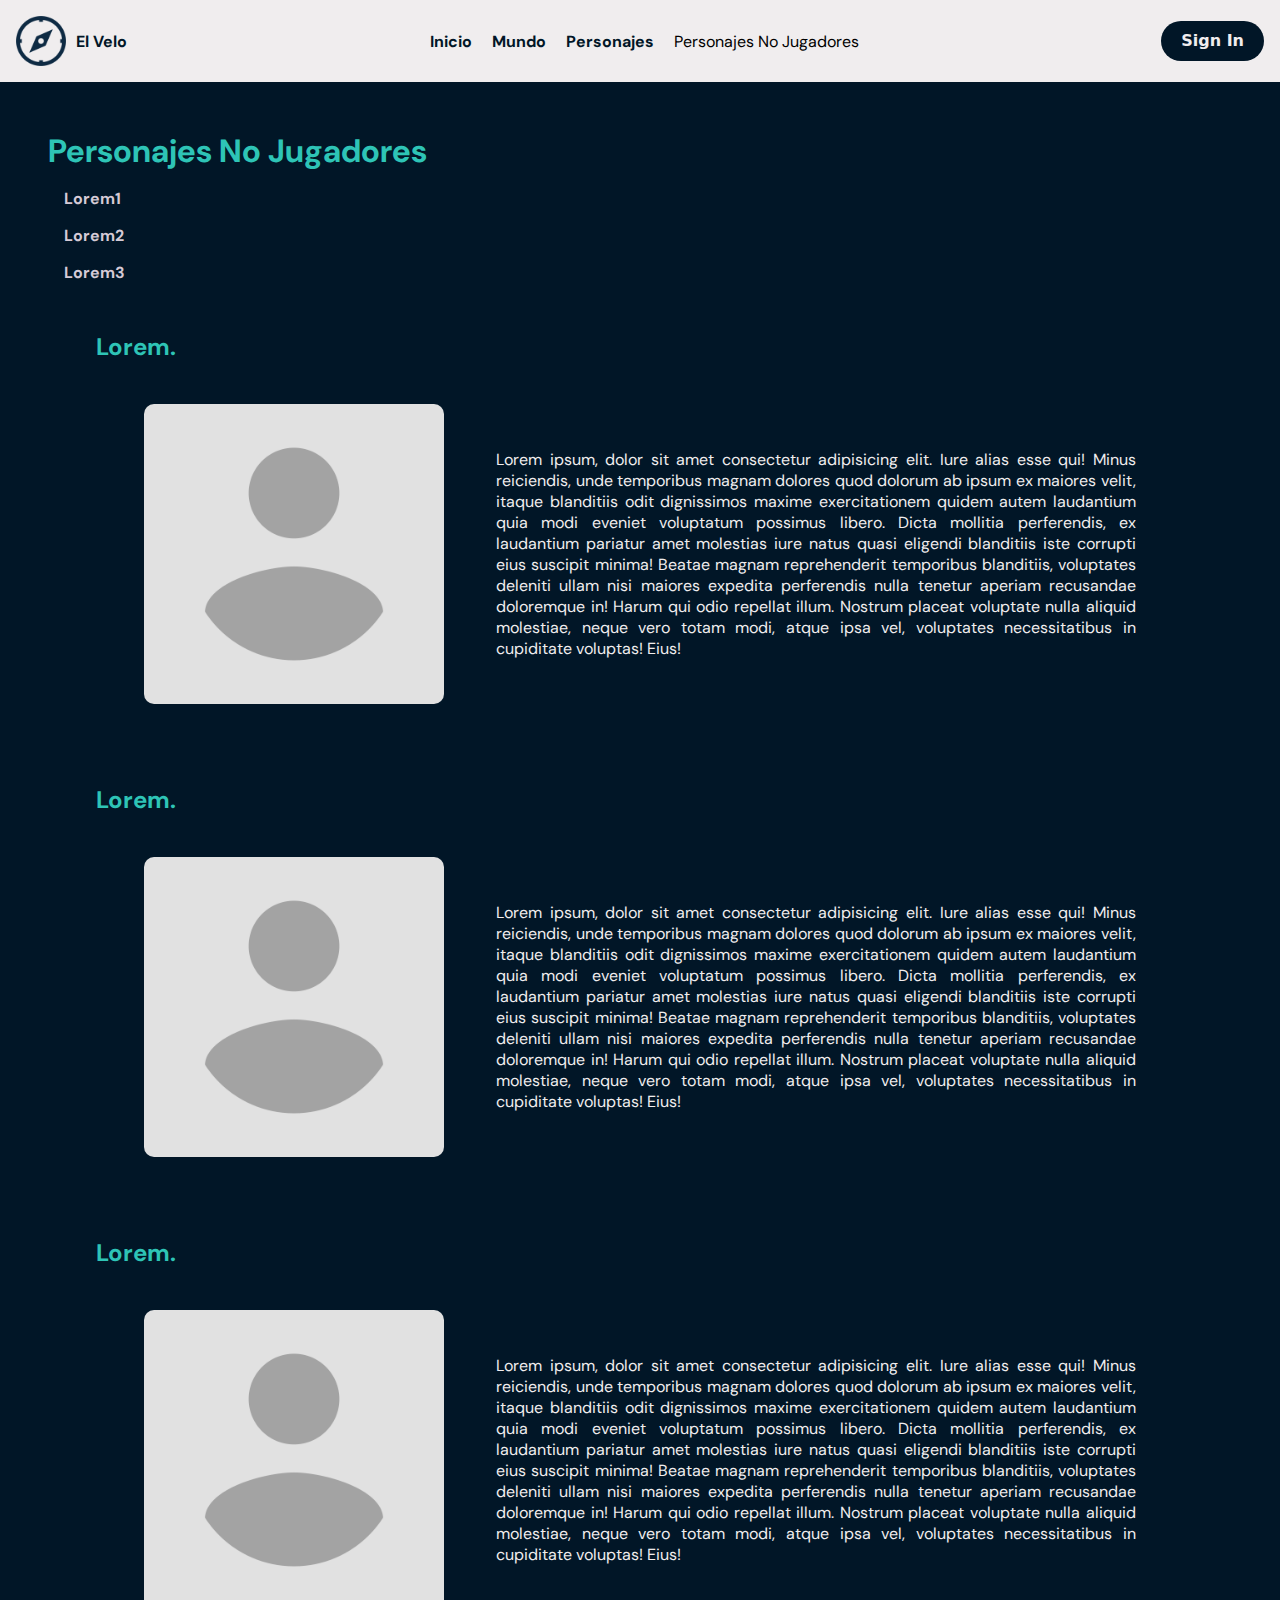
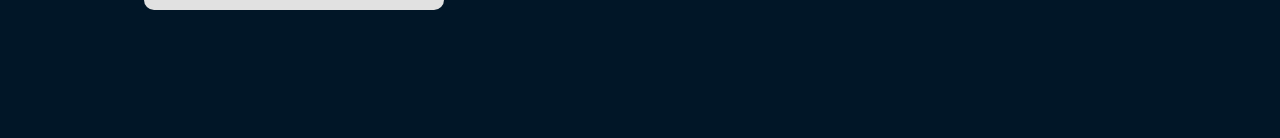
==== npcs.html @ a88cb87e "Primer commit, versión inicial del proyecto." ====
<!DOCTYPE html>
<html lang="en">
<head>
    <meta charset="UTF-8">
    <meta name="viewport" content="width=device-width, initial-scale=1.0">
    
    <!-- CSS -->
    <link rel="stylesheet" href="style.css" class="logoLink">

    <!-- Fonts -->
    <link rel="preconnect" href="https://fonts.googleapis.com">
    <link rel="preconnect" href="https://fonts.gstatic.com" crossorigin>
    <link href="https://fonts.googleapis.com/css2?family=DM+Sans:ital,opsz,wght@0,9..40,100..1000;1,9..40,100..1000&display=swap" rel="stylesheet">

    <title>Personajes No Jugadores</title>
</head>
<body>
    <header>
        <a href="index.html" class="logoLink">
            <img class="logo" src="./resources/adventures-icon-512x512-r2x3wy4g.png" alt="logo">
            El Velo
        </a>
        <nav>
            <ul>
                <li><a href="index.html">Inicio</a></li>
                <li><a href="wold.html">Mundo</a></li>
                <li><a href="pcs.html">Personajes</a></li>
                <li>Personajes No Jugadores</li>
            </ul>
        </nav>
        <a class="buttondark" href="sigin.html">Sign In</a>
    </header>
    <main>
        <h1>Personajes No Jugadores</h1>
        <nav class="localNav">
            <ul>
                <li><a href="#title1">Lorem1</a></li>
                <li><a href="#title2">Lorem2</a></li>
                <li><a href="#title3">Lorem3</a></li>
            </ul>
        </nav>
        <section class="characterInfo">
            <h2 id="title1">Lorem.</h2>
            <div class="characterContent"><img src="./resources/Profile_avatar_placeholder_large.png" alt="charImg">
                <p>
                    Lorem ipsum, dolor sit amet consectetur adipisicing elit. Iure alias esse qui! Minus reiciendis, unde temporibus magnam dolores quod dolorum ab ipsum ex maiores velit, itaque blanditiis odit dignissimos maxime exercitationem quidem autem laudantium quia modi eveniet voluptatum possimus libero. Dicta mollitia perferendis, ex laudantium pariatur amet molestias iure natus quasi eligendi blanditiis iste corrupti eius suscipit minima! Beatae magnam reprehenderit temporibus blanditiis, voluptates deleniti ullam nisi maiores expedita perferendis nulla tenetur aperiam recusandae doloremque in! Harum qui odio repellat illum. Nostrum placeat voluptate nulla aliquid molestiae, neque vero totam modi, atque ipsa vel, voluptates necessitatibus in cupiditate voluptas! Eius!
                </p>
            </div>
        </section>
        <section class="characterInfo">
            <h2 id="title2">Lorem.</h2>
            <div class="characterContent"><img src="./resources/Profile_avatar_placeholder_large.png" alt="charImg">
                <p>
                    Lorem ipsum, dolor sit amet consectetur adipisicing elit. Iure alias esse qui! Minus reiciendis, unde temporibus magnam dolores quod dolorum ab ipsum ex maiores velit, itaque blanditiis odit dignissimos maxime exercitationem quidem autem laudantium quia modi eveniet voluptatum possimus libero. Dicta mollitia perferendis, ex laudantium pariatur amet molestias iure natus quasi eligendi blanditiis iste corrupti eius suscipit minima! Beatae magnam reprehenderit temporibus blanditiis, voluptates deleniti ullam nisi maiores expedita perferendis nulla tenetur aperiam recusandae doloremque in! Harum qui odio repellat illum. Nostrum placeat voluptate nulla aliquid molestiae, neque vero totam modi, atque ipsa vel, voluptates necessitatibus in cupiditate voluptas! Eius!
                </p>
            </div>
        </section>
        <section class="characterInfo">
            <h2 id="title3">Lorem.</h2>
            <div class="characterContent"><img src="./resources/Profile_avatar_placeholder_large.png" alt="charImg">
                <p>
                    Lorem ipsum, dolor sit amet consectetur adipisicing elit. Iure alias esse qui! Minus reiciendis, unde temporibus magnam dolores quod dolorum ab ipsum ex maiores velit, itaque blanditiis odit dignissimos maxime exercitationem quidem autem laudantium quia modi eveniet voluptatum possimus libero. Dicta mollitia perferendis, ex laudantium pariatur amet molestias iure natus quasi eligendi blanditiis iste corrupti eius suscipit minima! Beatae magnam reprehenderit temporibus blanditiis, voluptates deleniti ullam nisi maiores expedita perferendis nulla tenetur aperiam recusandae doloremque in! Harum qui odio repellat illum. Nostrum placeat voluptate nulla aliquid molestiae, neque vero totam modi, atque ipsa vel, voluptates necessitatibus in cupiditate voluptas! Eius!
                </p>
            </div>
        </section>
    </main>
</body>
</html>
---- style.css ----
/*
Colors:
    #011627
    #69747c
    #2ec4b6
    #d5cad6
    #f0edee

*/

* {
    margin: 0;
    padding: 0;
    box-sizing: border-box;
    font-family: "DM Sans", sans-serif;
}

a {
    color: #011627;
    font-weight: 700;
    text-decoration: none;
}

form {
    display: flex;
    flex-direction: column;
    width: 100%;
}

h1, h2, h3 {
    color: #2ec4b6;
}

header {
    background-color: #f0edee;
    display: flex;
    align-items: center;
    justify-content: space-between;
    padding: 1em;
}

header nav ul {
    display: flex;
    gap: 20px;
}

img {
    margin: 1rem;
}

input {
    margin-bottom: 1rem;
    padding: 8px;
    width: 100%;
}

main {
    color: #f0edee;
    background-color: #011627;
    padding: 3rem;
}

main p {
    margin: 1rem;
    text-align: justify;
}

nav ul { list-style-type: none; }

nav ul li {
    display: inline-block;
}

section {
    margin: 1rem;
}

.buttondark {
    align-items: center;
    background-color: #011627;
    border: 0;
    border-radius: 100px;
    box-sizing: border-box;
    color: #f0edee;
    cursor: pointer;
    display: inline-flex;
    font-family: -apple-system, system-ui, system-ui, "Segoe UI", Roboto, "Helvetica Neue", "Fira Sans", Ubuntu, Oxygen, "Oxygen Sans", Cantarell, "Droid Sans", "Apple Color Emoji", "Segoe UI Emoji", "Segoe UI Symbol", "Lucida Grande", Helvetica, Arial, sans-serif;
    font-size: 16px;
    font-weight: 600;
    justify-content: center;
    line-height: 20px;
    max-width: 480px;
    min-height: 40px;
    min-width: 0px;
    overflow: hidden;
    padding: 0px;
    padding-left: 20px;
    padding-right: 20px;
    text-align: center;
    touch-action: manipulation;
    transition: background-color 0.167s cubic-bezier(0.4, 0, 0.2, 1) 0s, box-shadow 0.167s cubic-bezier(0.4, 0, 0.2, 1) 0s, color 0.167s cubic-bezier(0.4, 0, 0.2, 1) 0s;
    user-select: none;
    -webkit-user-select: none;
    vertical-align: middle;
}

.buttondark:hover,
.buttondark:focus { 
    background-color: #022745;
}

.buttonlight {
    align-items: center;
    background-color: #d5cad6;
    border: 0;
    border-radius: 100px;
    box-sizing: border-box;
    color: #011627;
    cursor: pointer;
    display: inline-flex;
    font-family: -apple-system, system-ui, system-ui, "Segoe UI", Roboto, "Helvetica Neue", "Fira Sans", Ubuntu, Oxygen, "Oxygen Sans", Cantarell, "Droid Sans", "Apple Color Emoji", "Segoe UI Emoji", "Segoe UI Symbol", "Lucida Grande", Helvetica, Arial, sans-serif;
    font-size: 16px;
    font-weight: 600;
    justify-content: center;
    line-height: 20px;
    max-width: 480px;
    min-height: 40px;
    min-width: 0px;
    overflow: hidden;
    padding: 0px;
    padding-left: 20px;
    padding-right: 20px;
    text-align: center;
    touch-action: manipulation;
    transition: background-color 0.167s cubic-bezier(0.4, 0, 0.2, 1) 0s, box-shadow 0.167s cubic-bezier(0.4, 0, 0.2, 1) 0s, color 0.167s cubic-bezier(0.4, 0, 0.2, 1) 0s;
    user-select: none;
    -webkit-user-select: none;
    vertical-align: middle;
}

.buttonlight:hover,
.buttonlight:focus { 
    background-color: #ffff;
}

.characterInfo {
    display: flex;
    flex-direction: column;
    align-items: flex-start;
    gap: 10px;
    margin: 3rem;
}

.characterInfo img {
    width: 300px;
    height: auto;
    border-radius: 10px;
}

.characterContent {
    display: flex;
    align-items: center;
    gap: 20px;
    width: 100%;
    padding: 1rem 2rem;
}

.characterDetails {
    display: flex;
    flex-direction: column;
    align-items: center;
    flex: 1;
}

.localNav ul li{
    display: flex;
    flex-direction: column;
    align-items:flex-start;
    margin: 1rem;
}

.localNav ul li a{
    color: #d5cad6;
}

.logo {
    filter: brightness(0) saturate(100%) invert(19%) sepia(91%) saturate(487%) hue-rotate(167deg) brightness(60%) contrast(97%);
    height: 50px;
    width: 50px;
    margin: 0;
}

.logoLink {
    display: flex;
    align-items: center;
    gap: 10px;
}

.stats {
    list-style: none;
    padding: 0;
    margin: 1rem;
    display: flex;
    gap: 15px;
    justify-content: center;
}

.stats li {
    display: flex;
    flex-direction: column;
    align-items: center;
    text-align: center;
}

.container {
    display: flex;
    justify-content: center;
    gap: 50px;
    align-items: flex-start;
}

.signinSection,
.loginSection {
    display: flex;
    flex-direction: column;
    align-items: center;
    width: 300px;
    padding: 20px;
    border: 1px solid #ccc;
    border-radius: 10px;
    box-shadow: 2px 2px 10px rgba(0, 0, 0, 0.1);
}
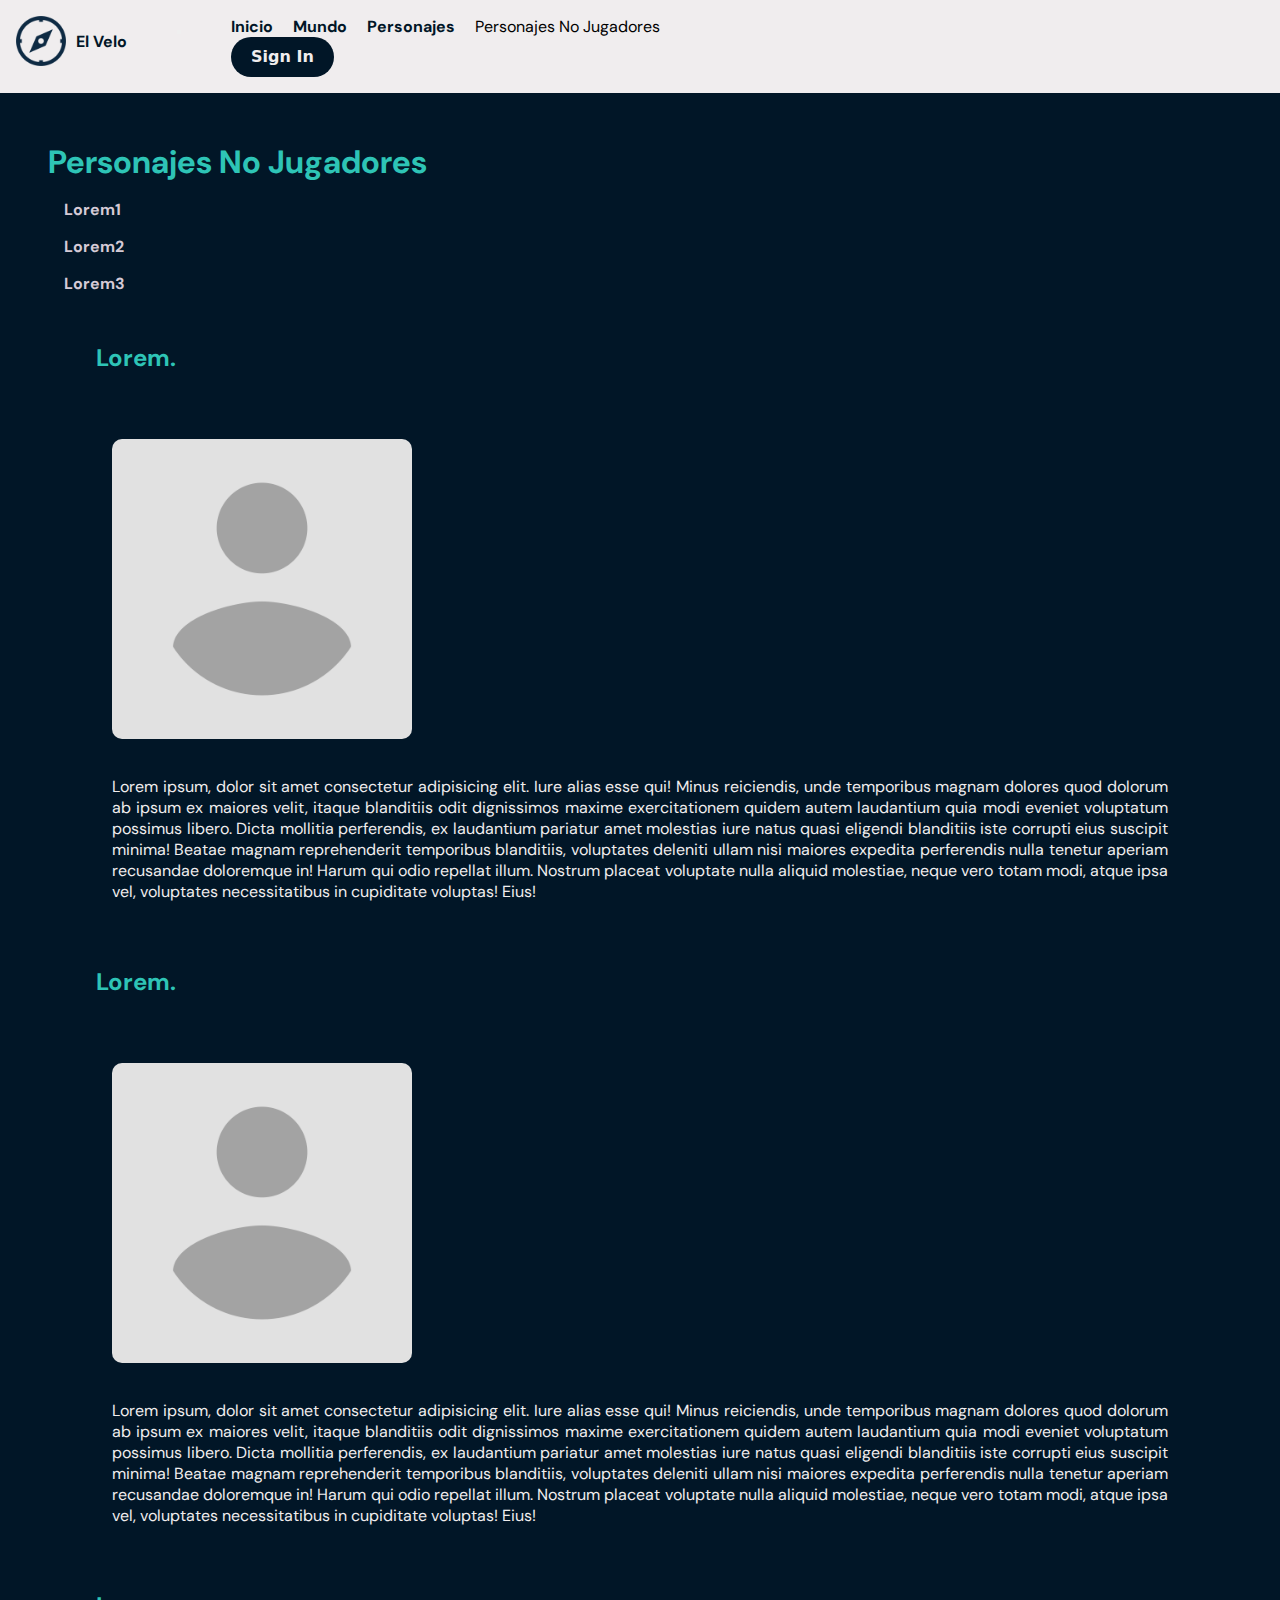
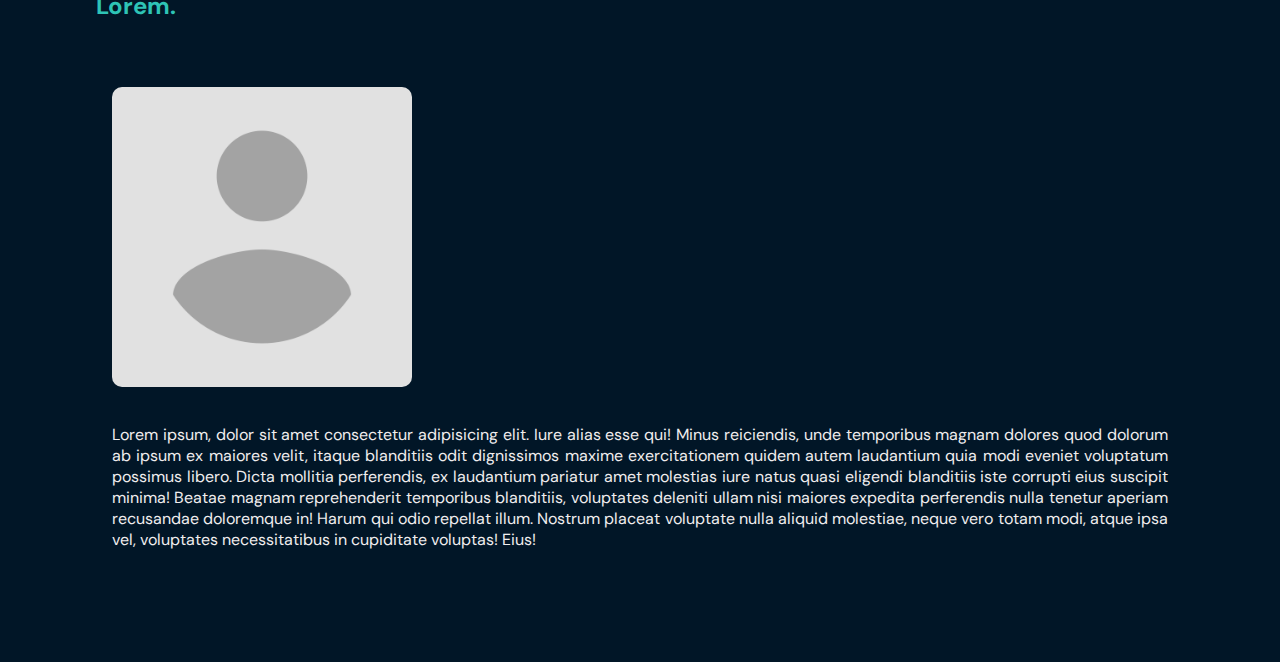
==== commit b2f1ef0f: "Aplicando Bootstrap, actualizando navbar y un par de páginas para que sea responsive." ====
--- a/npcs.html
+++ b/npcs.html
@@ -13,22 +13,44 @@
     <link href="https://fonts.googleapis.com/css2?family=DM+Sans:ital,opsz,wght@0,9..40,100..1000;1,9..40,100..1000&display=swap" rel="stylesheet">
 
     <title>Personajes No Jugadores</title>
+    <link href="https://cdn.jsdelivr.net/npm/bootstrap@5.3.5/dist/css/bootstrap.min.css" rel="stylesheet" integrity="sha384-SgOJa3DmI69IUzQ2PVdRZhwQ+dy64/BUtbMJw1MZ8t5HZApcHrRKUc4W0kG879m7" crossorigin="anonymous">
 </head>
 <body>
-    <header>
-        <a href="index.html" class="logoLink">
-            <img class="logo" src="./resources/adventures-icon-512x512-r2x3wy4g.png" alt="logo">
-            El Velo
-        </a>
-        <nav>
-            <ul>
-                <li><a href="index.html">Inicio</a></li>
-                <li><a href="wold.html">Mundo</a></li>
-                <li><a href="pcs.html">Personajes</a></li>
-                <li>Personajes No Jugadores</li>
-            </ul>
+    <header class="container-fluid">
+        <nav class="container-fluid navbar navbar-expand-lg navbar-white">
+            <div class="container d-flex justify-content-between align-items-center">
+                <a href="index.html" class="logoLink" href="#">
+                    <img class="logo" src="./resources/adventures-icon-512x512-r2x3wy4g.png" alt="logo">
+                    El Velo
+                </a>
+        
+                <div class="d-flex align-items-center">
+                    <button class="navbar-toggler" type="button" data-bs-toggle="collapse" data-bs-target="#collapsibleNavbar">
+                        <span class="navbar-toggler-icon"></span>
+                    </button>
+                </div>
+        
+                <div class="collapse navbar-collapse" id="collapsibleNavbar">
+                    <ul class="navbar-nav d-flex justify-content-start justify-content-md-center flex-grow-1">
+                        <li class="nav-item">
+                            <a class="nav-link" href="index.html">Inicio</a>
+                        </li>
+                        <li class="nav-item">
+                            <a class="nav-link" href="wold.html">Mundo</a>
+                        </li>
+                        <li class="nav-item">
+                            <a class="nav-link" href="pcs.html">Personajes</a>
+                        </li>
+                        <li class="nav-item">
+                            <label class="nav-link">Personajes No Jugadores</label>
+                        </li>
+                    </ul>
+                    <div class="p-4 p-lg-1">
+                        <a class="buttondark d-flex justify-content-center mx-auto" href="sigin.html">Sign In</a>
+                    </div>
+                </div>
+            </div>
         </nav>
-        <a class="buttondark" href="sigin.html">Sign In</a>
     </header>
     <main>
         <h1>Personajes No Jugadores</h1>
@@ -39,30 +61,46 @@
                 <li><a href="#title3">Lorem3</a></li>
             </ul>
         </nav>
-        <section class="characterInfo">
+        <section class="characterInfo container py-4">
             <h2 id="title1">Lorem.</h2>
-            <div class="characterContent"><img src="./resources/Profile_avatar_placeholder_large.png" alt="charImg">
-                <p>
-                    Lorem ipsum, dolor sit amet consectetur adipisicing elit. Iure alias esse qui! Minus reiciendis, unde temporibus magnam dolores quod dolorum ab ipsum ex maiores velit, itaque blanditiis odit dignissimos maxime exercitationem quidem autem laudantium quia modi eveniet voluptatum possimus libero. Dicta mollitia perferendis, ex laudantium pariatur amet molestias iure natus quasi eligendi blanditiis iste corrupti eius suscipit minima! Beatae magnam reprehenderit temporibus blanditiis, voluptates deleniti ullam nisi maiores expedita perferendis nulla tenetur aperiam recusandae doloremque in! Harum qui odio repellat illum. Nostrum placeat voluptate nulla aliquid molestiae, neque vero totam modi, atque ipsa vel, voluptates necessitatibus in cupiditate voluptas! Eius!
-                </p>
+            <div class="row align-items-center">
+                <div class="col-12 col-md-4 d-flex justify-content-center mb-3 mb-md-0">
+                    <img src="./resources/Profile_avatar_placeholder_large.png" alt="charImg" class="img-fluid rounded">
+                </div>
+                <div class="col-12 col-md-8">
+                    <p>
+                        Lorem ipsum, dolor sit amet consectetur adipisicing elit. Iure alias esse qui! Minus reiciendis, unde temporibus magnam dolores quod dolorum ab ipsum ex maiores velit, itaque blanditiis odit dignissimos maxime exercitationem quidem autem laudantium quia modi eveniet voluptatum possimus libero. Dicta mollitia perferendis, ex laudantium pariatur amet molestias iure natus quasi eligendi blanditiis iste corrupti eius suscipit minima! Beatae magnam reprehenderit temporibus blanditiis, voluptates deleniti ullam nisi maiores expedita perferendis nulla tenetur aperiam recusandae doloremque in! Harum qui odio repellat illum. Nostrum placeat voluptate nulla aliquid molestiae, neque vero totam modi, atque ipsa vel, voluptates necessitatibus in cupiditate voluptas! Eius!
+                    </p>
+                </div>
             </div>
         </section>
-        <section class="characterInfo">
-            <h2 id="title2">Lorem.</h2>
-            <div class="characterContent"><img src="./resources/Profile_avatar_placeholder_large.png" alt="charImg">
-                <p>
-                    Lorem ipsum, dolor sit amet consectetur adipisicing elit. Iure alias esse qui! Minus reiciendis, unde temporibus magnam dolores quod dolorum ab ipsum ex maiores velit, itaque blanditiis odit dignissimos maxime exercitationem quidem autem laudantium quia modi eveniet voluptatum possimus libero. Dicta mollitia perferendis, ex laudantium pariatur amet molestias iure natus quasi eligendi blanditiis iste corrupti eius suscipit minima! Beatae magnam reprehenderit temporibus blanditiis, voluptates deleniti ullam nisi maiores expedita perferendis nulla tenetur aperiam recusandae doloremque in! Harum qui odio repellat illum. Nostrum placeat voluptate nulla aliquid molestiae, neque vero totam modi, atque ipsa vel, voluptates necessitatibus in cupiditate voluptas! Eius!
-                </p>
+        <section class="characterInfo container py-4">
+            <h2 id="title1">Lorem.</h2>
+            <div class="row align-items-center">
+                <div class="col-12 col-md-4 d-flex justify-content-center mb-3 mb-md-0">
+                    <img src="./resources/Profile_avatar_placeholder_large.png" alt="charImg" class="img-fluid rounded">
+                </div>
+                <div class="col-12 col-md-8">
+                    <p>
+                        Lorem ipsum, dolor sit amet consectetur adipisicing elit. Iure alias esse qui! Minus reiciendis, unde temporibus magnam dolores quod dolorum ab ipsum ex maiores velit, itaque blanditiis odit dignissimos maxime exercitationem quidem autem laudantium quia modi eveniet voluptatum possimus libero. Dicta mollitia perferendis, ex laudantium pariatur amet molestias iure natus quasi eligendi blanditiis iste corrupti eius suscipit minima! Beatae magnam reprehenderit temporibus blanditiis, voluptates deleniti ullam nisi maiores expedita perferendis nulla tenetur aperiam recusandae doloremque in! Harum qui odio repellat illum. Nostrum placeat voluptate nulla aliquid molestiae, neque vero totam modi, atque ipsa vel, voluptates necessitatibus in cupiditate voluptas! Eius!
+                    </p>
+                </div>
             </div>
         </section>
-        <section class="characterInfo">
-            <h2 id="title3">Lorem.</h2>
-            <div class="characterContent"><img src="./resources/Profile_avatar_placeholder_large.png" alt="charImg">
-                <p>
-                    Lorem ipsum, dolor sit amet consectetur adipisicing elit. Iure alias esse qui! Minus reiciendis, unde temporibus magnam dolores quod dolorum ab ipsum ex maiores velit, itaque blanditiis odit dignissimos maxime exercitationem quidem autem laudantium quia modi eveniet voluptatum possimus libero. Dicta mollitia perferendis, ex laudantium pariatur amet molestias iure natus quasi eligendi blanditiis iste corrupti eius suscipit minima! Beatae magnam reprehenderit temporibus blanditiis, voluptates deleniti ullam nisi maiores expedita perferendis nulla tenetur aperiam recusandae doloremque in! Harum qui odio repellat illum. Nostrum placeat voluptate nulla aliquid molestiae, neque vero totam modi, atque ipsa vel, voluptates necessitatibus in cupiditate voluptas! Eius!
-                </p>
+        <section class="characterInfo container py-4">
+            <h2 id="title1">Lorem.</h2>
+            <div class="row align-items-center">
+                <div class="col-12 col-md-4 d-flex justify-content-center mb-3 mb-md-0">
+                    <img src="./resources/Profile_avatar_placeholder_large.png" alt="charImg" class="img-fluid rounded">
+                </div>
+                <div class="col-12 col-md-8">
+                    <p>
+                        Lorem ipsum, dolor sit amet consectetur adipisicing elit. Iure alias esse qui! Minus reiciendis, unde temporibus magnam dolores quod dolorum ab ipsum ex maiores velit, itaque blanditiis odit dignissimos maxime exercitationem quidem autem laudantium quia modi eveniet voluptatum possimus libero. Dicta mollitia perferendis, ex laudantium pariatur amet molestias iure natus quasi eligendi blanditiis iste corrupti eius suscipit minima! Beatae magnam reprehenderit temporibus blanditiis, voluptates deleniti ullam nisi maiores expedita perferendis nulla tenetur aperiam recusandae doloremque in! Harum qui odio repellat illum. Nostrum placeat voluptate nulla aliquid molestiae, neque vero totam modi, atque ipsa vel, voluptates necessitatibus in cupiditate voluptas! Eius!
+                    </p>
+                </div>
             </div>
         </section>
     </main>
+    <script src="https://cdn.jsdelivr.net/npm/bootstrap@5.3.5/dist/js/bootstrap.bundle.min.js" integrity="sha384-k6d4wzSIapyDyv1kpU366/PK5hCdSbCRGRCMv+eplOQJWyd1fbcAu9OCUj5zNLiq" crossorigin="anonymous"></script>
 </body>
 </html>--- a/style.css
+++ b/style.css
@@ -16,7 +16,7 @@
 }
 
 a {
-    color: #011627;
+    color: #011627 !important;
     font-weight: 700;
     text-decoration: none;
 }
@@ -81,12 +81,13 @@
     border: 0;
     border-radius: 100px;
     box-sizing: border-box;
-    color: #f0edee;
+    color: #f0edee !important;
     cursor: pointer;
     display: inline-flex;
     font-family: -apple-system, system-ui, system-ui, "Segoe UI", Roboto, "Helvetica Neue", "Fira Sans", Ubuntu, Oxygen, "Oxygen Sans", Cantarell, "Droid Sans", "Apple Color Emoji", "Segoe UI Emoji", "Segoe UI Symbol", "Lucida Grande", Helvetica, Arial, sans-serif;
     font-size: 16px;
     font-weight: 600;
+    height: 40px;
     justify-content: center;
     line-height: 20px;
     max-width: 480px;
@@ -97,11 +98,13 @@
     padding-left: 20px;
     padding-right: 20px;
     text-align: center;
+    text-decoration: none;
     touch-action: manipulation;
     transition: background-color 0.167s cubic-bezier(0.4, 0, 0.2, 1) 0s, box-shadow 0.167s cubic-bezier(0.4, 0, 0.2, 1) 0s, color 0.167s cubic-bezier(0.4, 0, 0.2, 1) 0s;
     user-select: none;
     -webkit-user-select: none;
     vertical-align: middle;
+    white-space: nowrap;
 }
 
 .buttondark:hover,
@@ -172,6 +175,13 @@
     flex: 1;
 }
 
+.container {
+    display: flex;
+    justify-content: center;
+    gap: 50px;
+    align-items: flex-start;
+}
+
 .localNav ul li{
     display: flex;
     flex-direction: column;
@@ -180,7 +190,7 @@
 }
 
 .localNav ul li a{
-    color: #d5cad6;
+    color: #d5cad6 !important;
 }
 
 .logo {
@@ -194,6 +204,11 @@
     display: flex;
     align-items: center;
     gap: 10px;
+    text-decoration: none;
+}
+
+.navbar-nav {
+    text-align: center;
 }
 
 .stats {
@@ -210,13 +225,6 @@
     flex-direction: column;
     align-items: center;
     text-align: center;
-}
-
-.container {
-    display: flex;
-    justify-content: center;
-    gap: 50px;
-    align-items: flex-start;
 }
 
 .signinSection,
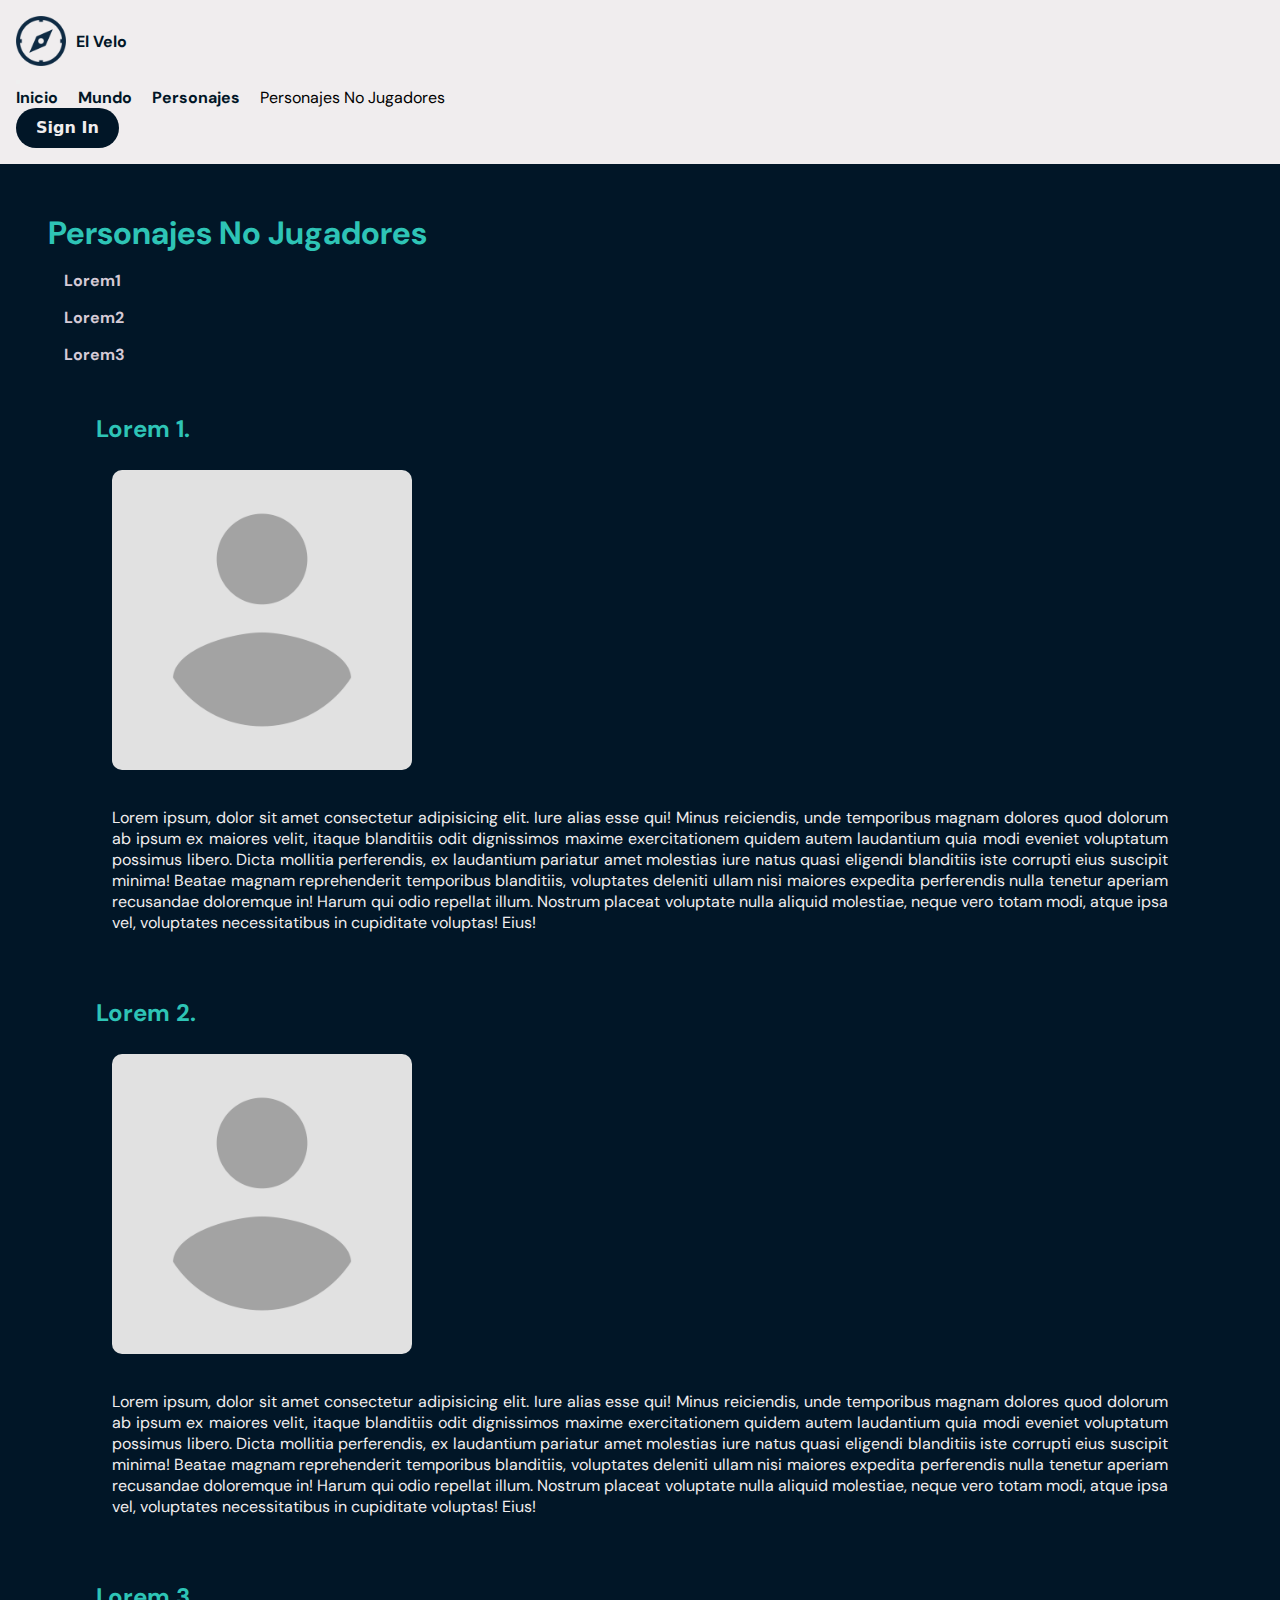
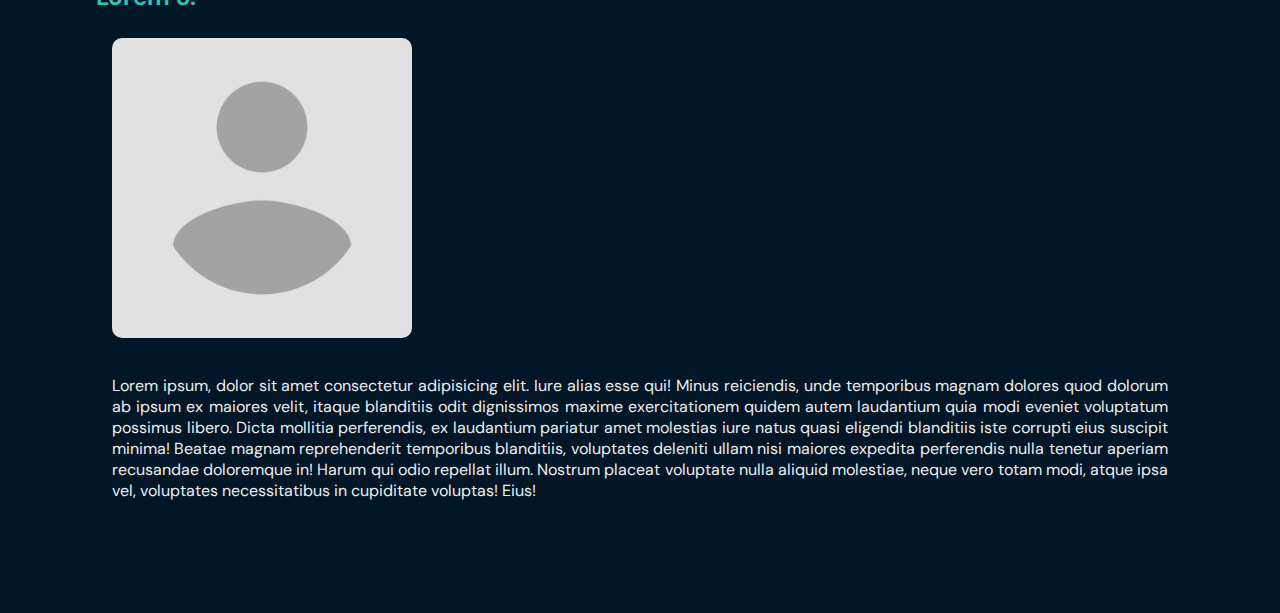
==== commit d45cc7f0: "Aplicando responsividad a la página de login/signin" ====
--- a/npcs.html
+++ b/npcs.html
@@ -62,7 +62,7 @@
             </ul>
         </nav>
         <section class="characterInfo container py-4">
-            <h2 id="title1">Lorem.</h2>
+            <h2 id="title1">Lorem 1.</h2>
             <div class="row align-items-center">
                 <div class="col-12 col-md-4 d-flex justify-content-center mb-3 mb-md-0">
                     <img src="./resources/Profile_avatar_placeholder_large.png" alt="charImg" class="img-fluid rounded">
@@ -75,7 +75,7 @@
             </div>
         </section>
         <section class="characterInfo container py-4">
-            <h2 id="title1">Lorem.</h2>
+            <h2 id="title2">Lorem 2.</h2>
             <div class="row align-items-center">
                 <div class="col-12 col-md-4 d-flex justify-content-center mb-3 mb-md-0">
                     <img src="./resources/Profile_avatar_placeholder_large.png" alt="charImg" class="img-fluid rounded">
@@ -88,7 +88,7 @@
             </div>
         </section>
         <section class="characterInfo container py-4">
-            <h2 id="title1">Lorem.</h2>
+            <h2 id="title3">Lorem 3.</h2>
             <div class="row align-items-center">
                 <div class="col-12 col-md-4 d-flex justify-content-center mb-3 mb-md-0">
                     <img src="./resources/Profile_avatar_placeholder_large.png" alt="charImg" class="img-fluid rounded">
--- a/style.css
+++ b/style.css
@@ -175,13 +175,6 @@
     flex: 1;
 }
 
-.container {
-    display: flex;
-    justify-content: center;
-    gap: 50px;
-    align-items: flex-start;
-}
-
 .localNav ul li{
     display: flex;
     flex-direction: column;
@@ -229,10 +222,6 @@
 
 .signinSection,
 .loginSection {
-    display: flex;
-    flex-direction: column;
-    align-items: center;
-    width: 300px;
     padding: 20px;
     border: 1px solid #ccc;
     border-radius: 10px;
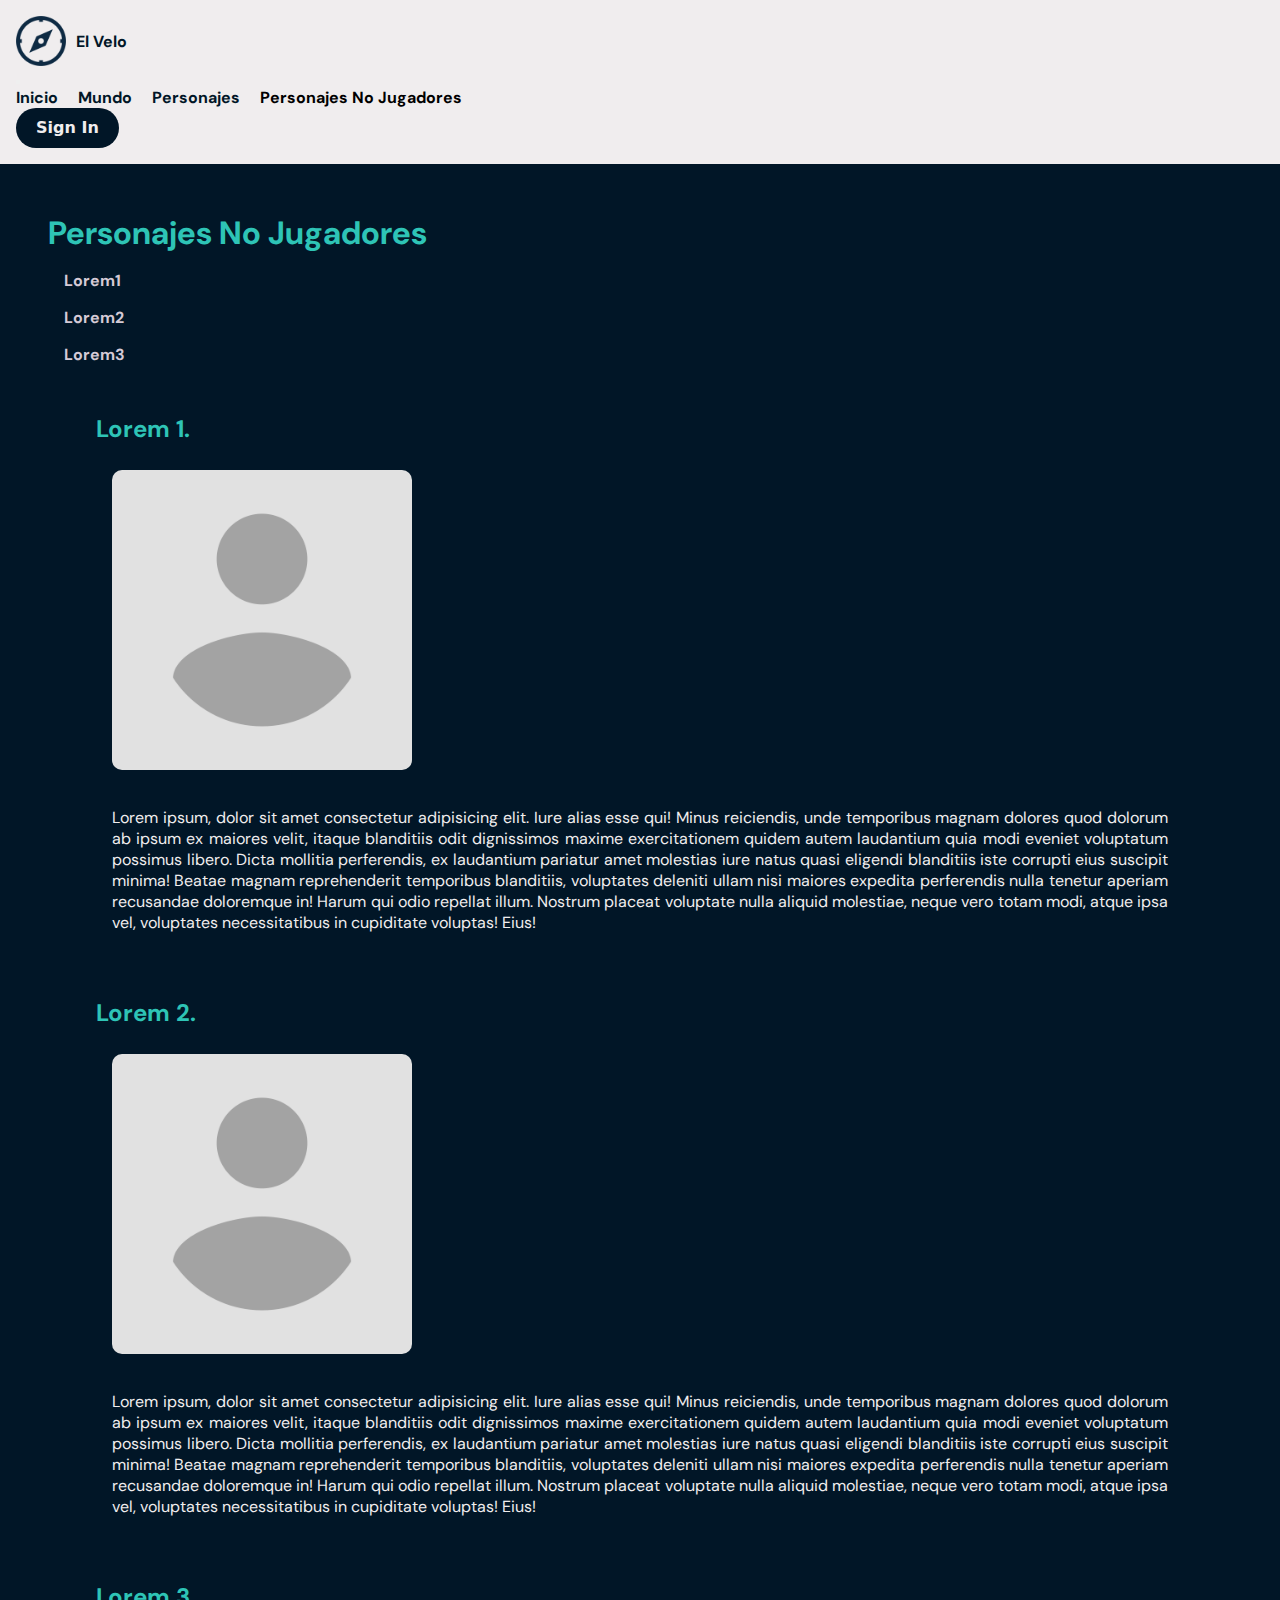
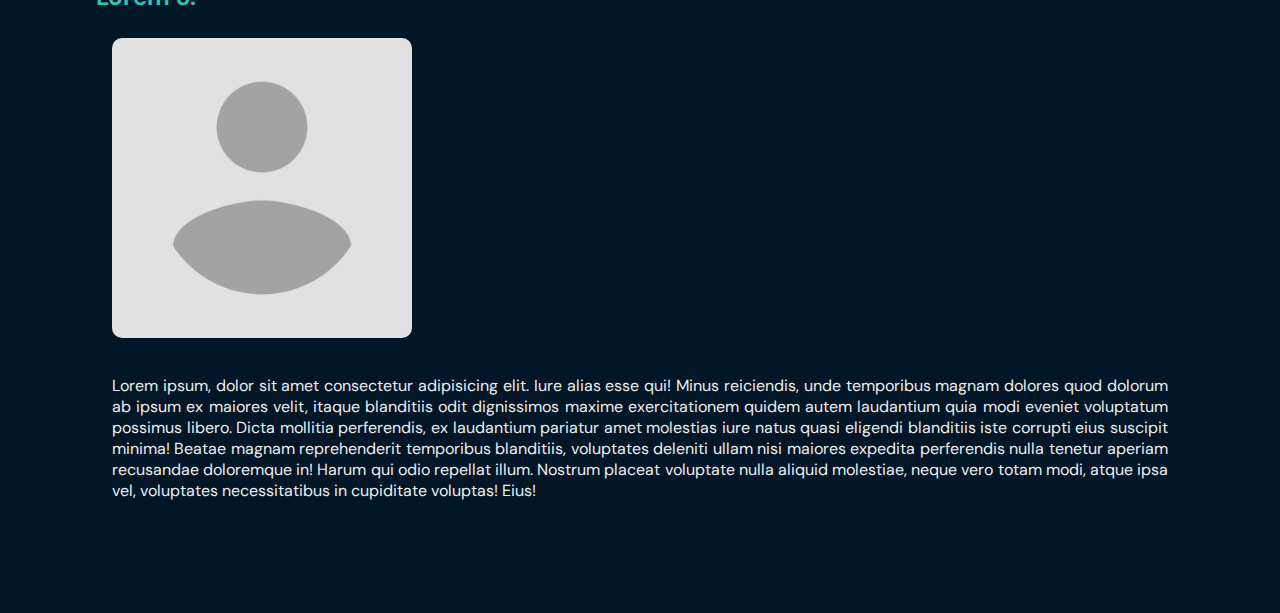
==== commit 604394fd: "Agregando efectos a links y corrigiendo indentaciones." ====
--- a/npcs.html
+++ b/npcs.html
@@ -41,8 +41,8 @@
                         <li class="nav-item">
                             <a class="nav-link" href="pcs.html">Personajes</a>
                         </li>
-                        <li class="nav-item">
-                            <label class="nav-link">Personajes No Jugadores</label>
+                        <li class="nav-item align-content-center">
+                            <label>Personajes No Jugadores</label>
                         </li>
                     </ul>
                     <div class="p-4 p-lg-1">
@@ -56,9 +56,9 @@
         <h1>Personajes No Jugadores</h1>
         <nav class="localNav">
             <ul>
-                <li><a href="#title1">Lorem1</a></li>
-                <li><a href="#title2">Lorem2</a></li>
-                <li><a href="#title3">Lorem3</a></li>
+                <li><a class="nav-link" href="#title1">Lorem1</a></li>
+                <li><a class="nav-link" href="#title2">Lorem2</a></li>
+                <li><a class="nav-link" href="#title3">Lorem3</a></li>
             </ul>
         </nav>
         <section class="characterInfo container py-4">
--- a/style.css
+++ b/style.css
@@ -18,7 +18,7 @@
 a {
     color: #011627 !important;
     font-weight: 700;
-    text-decoration: none;
+    text-decoration: none !important;
 }
 
 form {
@@ -68,7 +68,16 @@
 nav ul { list-style-type: none; }
 
 nav ul li {
+    font-weight: bold;
     display: inline-block;
+}
+
+.nav-link {
+    transition: all 0.3s ease
+}
+
+.nav-link:hover {
+    color: #2ec4b6 !important;
 }
 
 section {
@@ -109,7 +118,7 @@
 
 .buttondark:hover,
 .buttondark:focus { 
-    background-color: #022745;
+    background-color: #2ec4b6;
 }
 
 .buttonlight {
